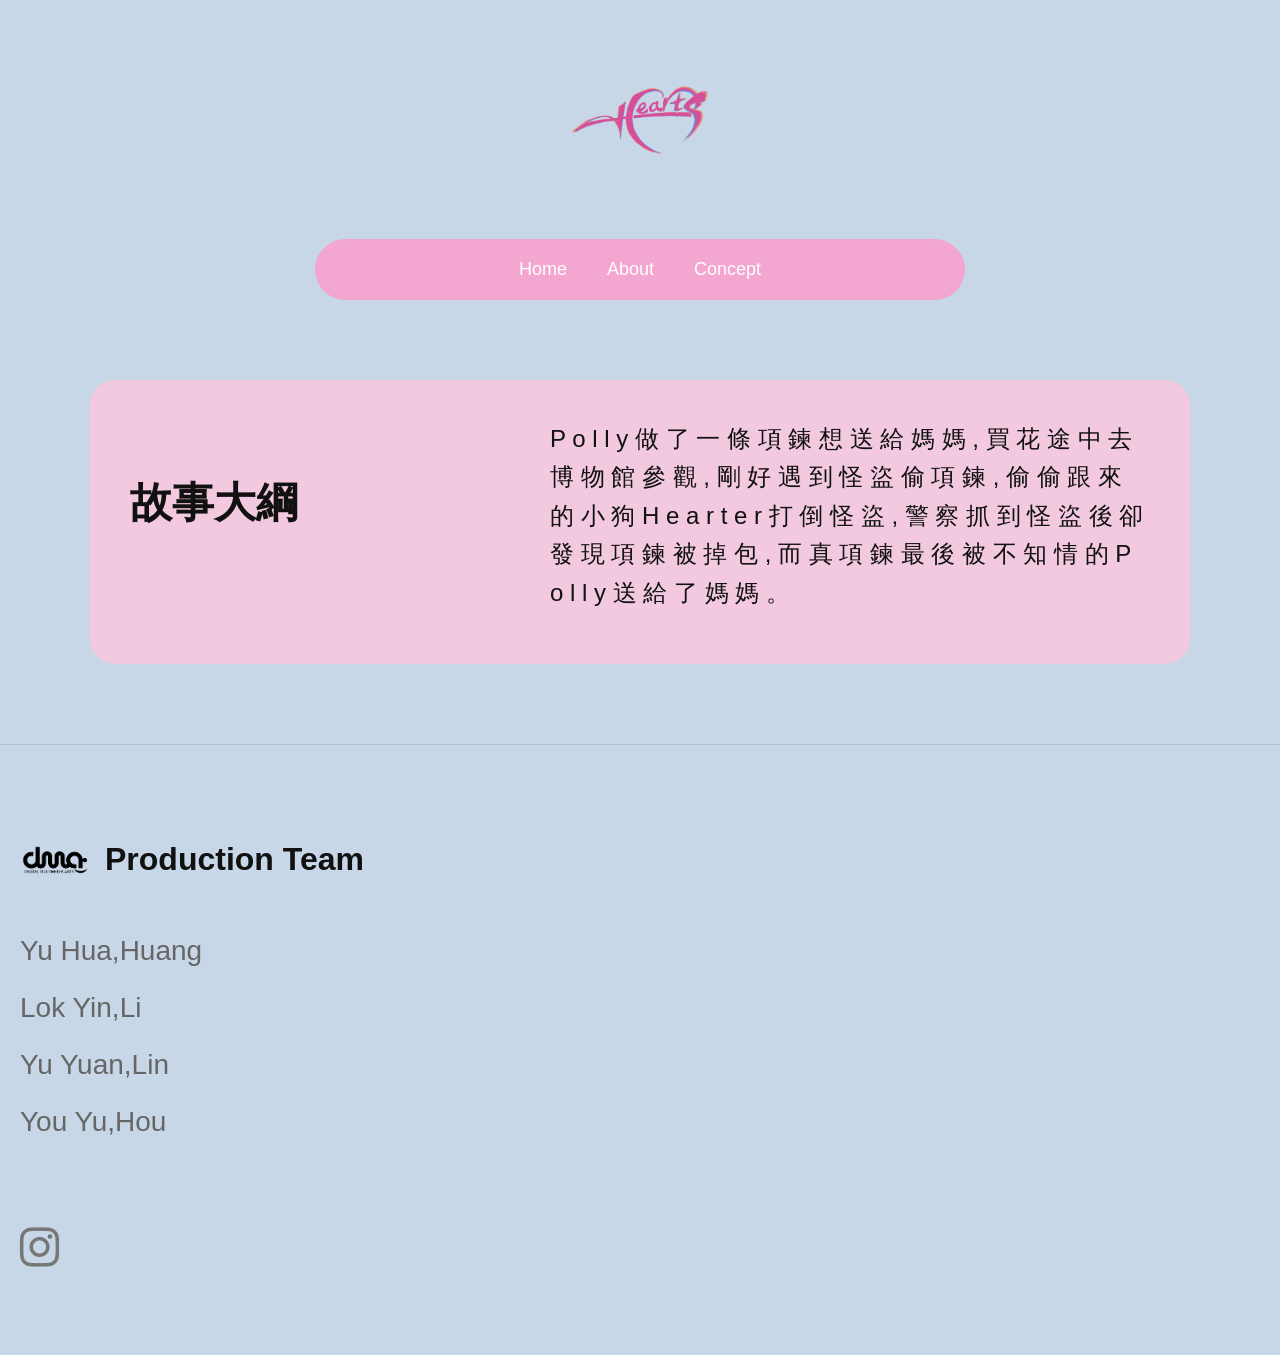
==== about.html @ 6af37c82 "Add files via upload" ====
<!doctype html>
<html>
<head>
<meta charset="UTF-8">
<meta name="viewport" content="width=device-width, initial-scale=1.0">
<title>Hearts - About</title>
<link href="style.css" rel="stylesheet" type="text/css">
<link rel="stylesheet" href="https://cdnjs.cloudflare.com/ajax/libs/font-awesome/6.4.0/css/all.min.css">
</head>

<body>

<header>

    <div class="logo">
        <img src="images/標準字粉.png" alt="Hearts">
  </div>

    <nav>
        <a href="index.html">Home</a>
        <a href="#about">About</a>
        <a href="concept.html">Concept</a>
    </nav>

</header>
<section id="about" class="about">
  <div class="card">

    <h2>故事大綱&nbsp;</h2>

    <p>
      P o l l y 做 了 一 條 項 鍊 想 送 給 媽 媽 , 買 花 途 中 去 博 物 館 參 觀 , 剛 好 遇 到 怪 盜 偷 項 鍊 , 偷 偷 跟 來 的 小 狗 H e a r t e r 打 倒 怪 盜 , 警 察 抓 到 怪 盜 後 卻 發 現 項 鍊 被 掉 包 , 而 真 項 鍊 最 後 被 不 知 情 的 P o l l y 送 給 了 媽 媽 。&nbsp; </p>
  </div>
</section>

<footer id="concept">

    <div class="footer-title">

        <img src="images/IMG_4658.PNG" alt="DMAC">

        <h3>Production Team</h3>

  </div>

    <div class="team">

        <p>Yu Hua,Huang</p>
        <p>Lok Yin,Li</p>
        <p>Yu Yuan,Lin</p>
        <p>You Yu,Hou</p>

    </div>

    <a
        href="https://instagram.com"
        target="_blank"
        class="instagram">

        <i class="fa-brands fa-instagram"></i>

    </a>

</footer>

</body>
</html>
---- style.css ----
*{
margin:0;
padding:0;
box-sizing:border-box;
}

html{
scroll-behavior:smooth;
}

body{
font-family:Arial,sans-serif;
background:#c7d7e8;
color:#111;
}

header{
padding:30px 20px;
}

.logo{
text-align:center;
margin-bottom:25px;
}

.logo img{
width:180px;
}

nav{
width:90%;
max-width:650px;
margin:auto;
background:#f3a6d0;
border-radius:50px;
padding:20px;
display:flex;
justify-content:center;
gap:40px;
}

nav a{
color:#fff;
text-decoration:none;
font-size:18px;
font-weight:500;
}

.hero{
position:relative;
background:#fff;
margin-top:20px;
padding-bottom:20px;
}

.hero img{
width:100%;
display:block;
}

.hero-text{
    position: absolute;
    top: 50%;
    left: 50%;
    transform: translate(-50%,-50%);
    text-align: center;
}

.welcome{
font-size:28px;
font-weight:400;
margin-bottom:10px;
color:#333;
text-shadow: 0 2px 4px rgba(255,255,255,0.8);
}

.hearts{
font-size:70px;
font-weight:900;
letter-spacing:2px;
margin:0;
text-shadow: 0 2px 8px rgba(255,255,255,0.8);
}

.video-container {
display:flex;
justify-content:center;
align-items:center;
margin:30px auto;
max-width:1000px;
width:100%;
}

.video-container iframe {
max-width:100%;
border-radius:15px;
box-shadow:0 10px 25px rgba(0,0,0,.15);
}

.slider{
position:relative;
max-width:1000px;
margin:auto;
overflow:hidden;
}

.slide{
display:none;
}

.slide.active{
display:block;
}

.slide img{
width:100%;
display:block;
}

.dots{
text-align:center;
padding-top:15px;
}

.dot{
width:12px;
height:12px;
border-radius:50%;
background:#ccc;
display:inline-block;
margin:0 5px;
cursor:pointer;
}

.dot.active{
background:#f3a6d0;
}

.about{
padding:50px 20px;
}

.card{
background:#f2c9df;
border-radius:25px;
padding:25px;
margin-bottom:30px;
}

.card h2{
    font-size: 36px;
    margin-bottom: 38px;
    clear: left;
}

.card p{
    font-size: 22px;
    line-height: 1.6;
    margin-bottom: 12px;
    margin-left: 44px;
}

.card img{
    width: 250px;
    display: block;
    margin-right: auto;
    margin-left: auto;
    padding-top: 0px;
}

footer{
padding:80px 20px;
border-top:1px solid rgba(0,0,0,.1);
}

.footer-title{
display:flex;
align-items:center;
gap:15px;
}

.footer-title img{
width:70px;
}

.footer-title h3{
font-size:32px;
}

.team{
margin-top:40px;
}

.team p{
font-size:28px;
color:#666;
margin-bottom:25px;
}

.instagram{
display:inline-block;
margin-top:60px;
font-size:45px;
color:#777;
transition:.3s;
}

.instagram:hover{
color:#f3a6d0;
}

@media(min-width:768px){

.card{
    max-width: 1100px;
    margin-top: 0;
    margin-right: auto;
    margin-left: auto;
}

}

@media(min-width:1024px){

.card{

display:flex;
align-items:center;
justify-content:space-between;

padding:40px;
}

.card:nth-child(even){
flex-direction:row-reverse;
}

.card img{
width:320px;
margin:0;
}

.card h2{
font-size:42px;
}

.card p{
font-size:24px;
max-width:600px;
}

}@charset "UTF-8";
/* CSS Document */
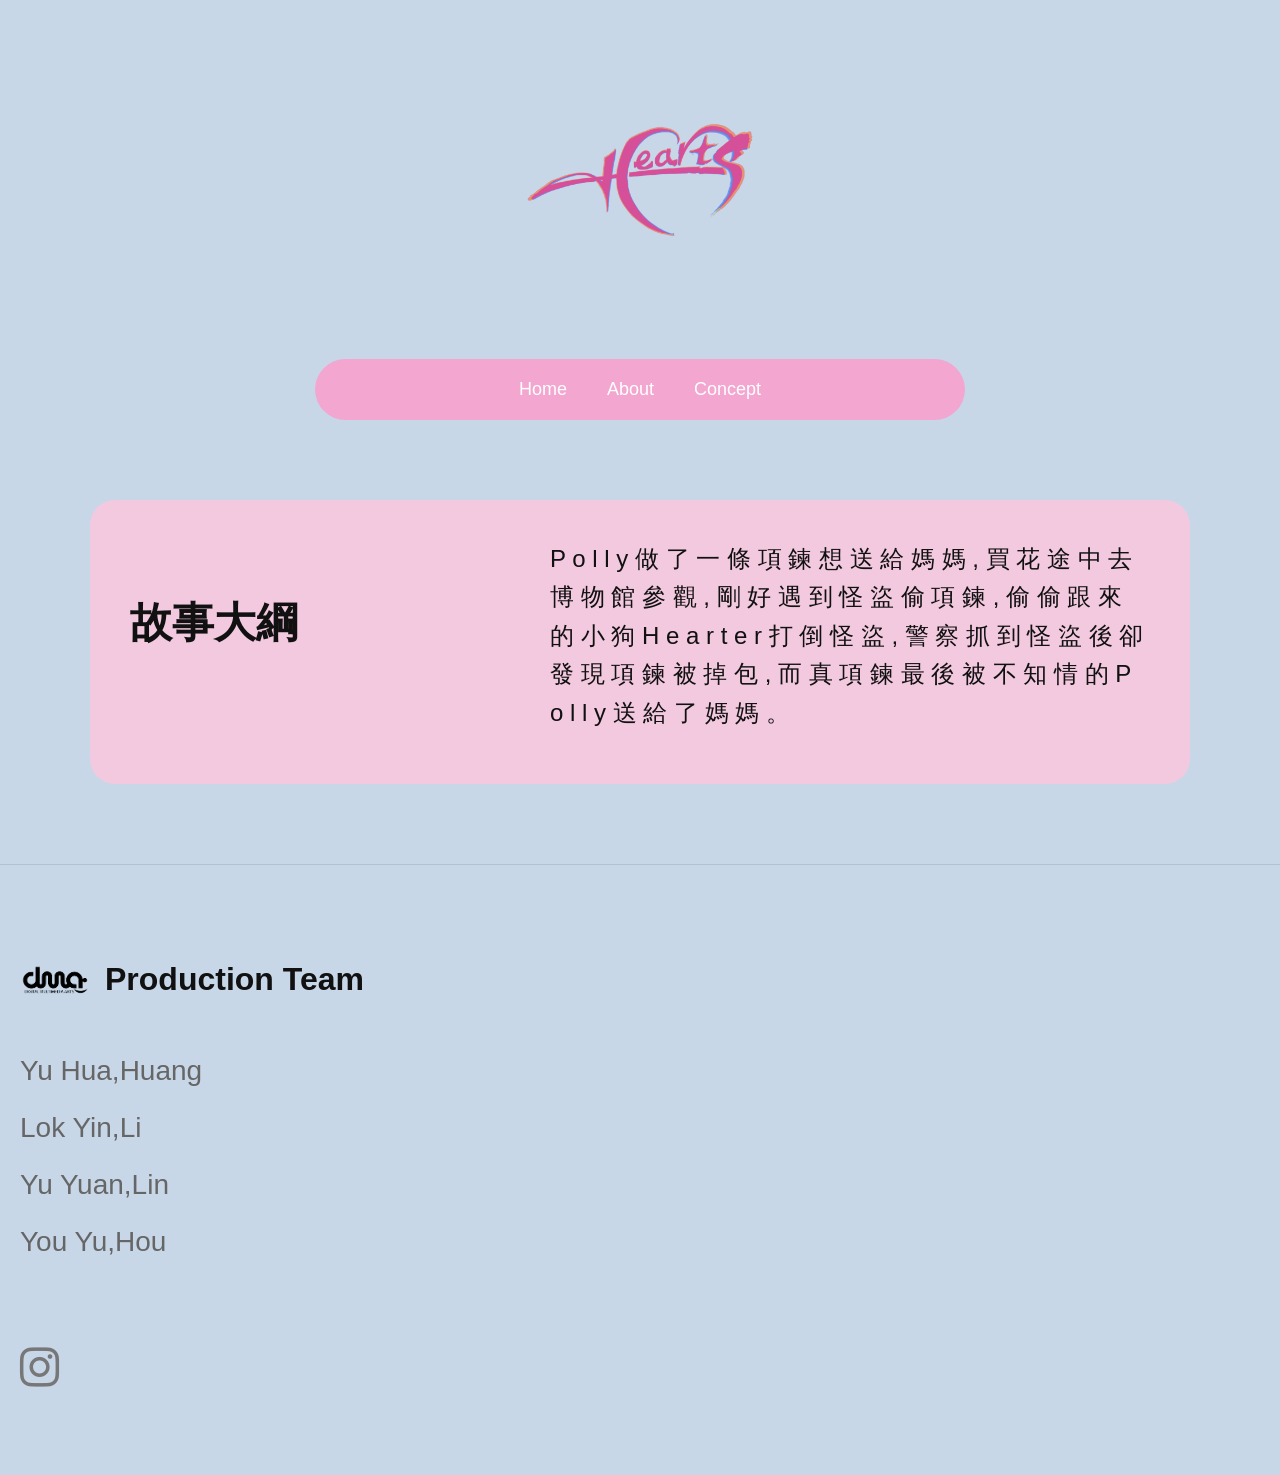
==== commit 7b27083b: "Add files via upload" ====
--- a/about.html
+++ b/about.html
@@ -53,7 +53,7 @@
     </div>
 
     <a
-        href="https://instagram.com"
+        href="https://www.instagram.com/hearts.official.2026?igsh=dzE0OXllcnBpaTNj&utm_source=qr"
         target="_blank"
         class="instagram">
 
--- a/style.css
+++ b/style.css
@@ -24,7 +24,16 @@
 }
 
 .logo img{
-width:180px;
+width:220px;
+max-width:100%;
+height:auto;
+transition: width 0.3s ease;
+}
+
+@media(min-width:768px){
+.logo img{
+width:300px;
+}
 }
 
 nav{
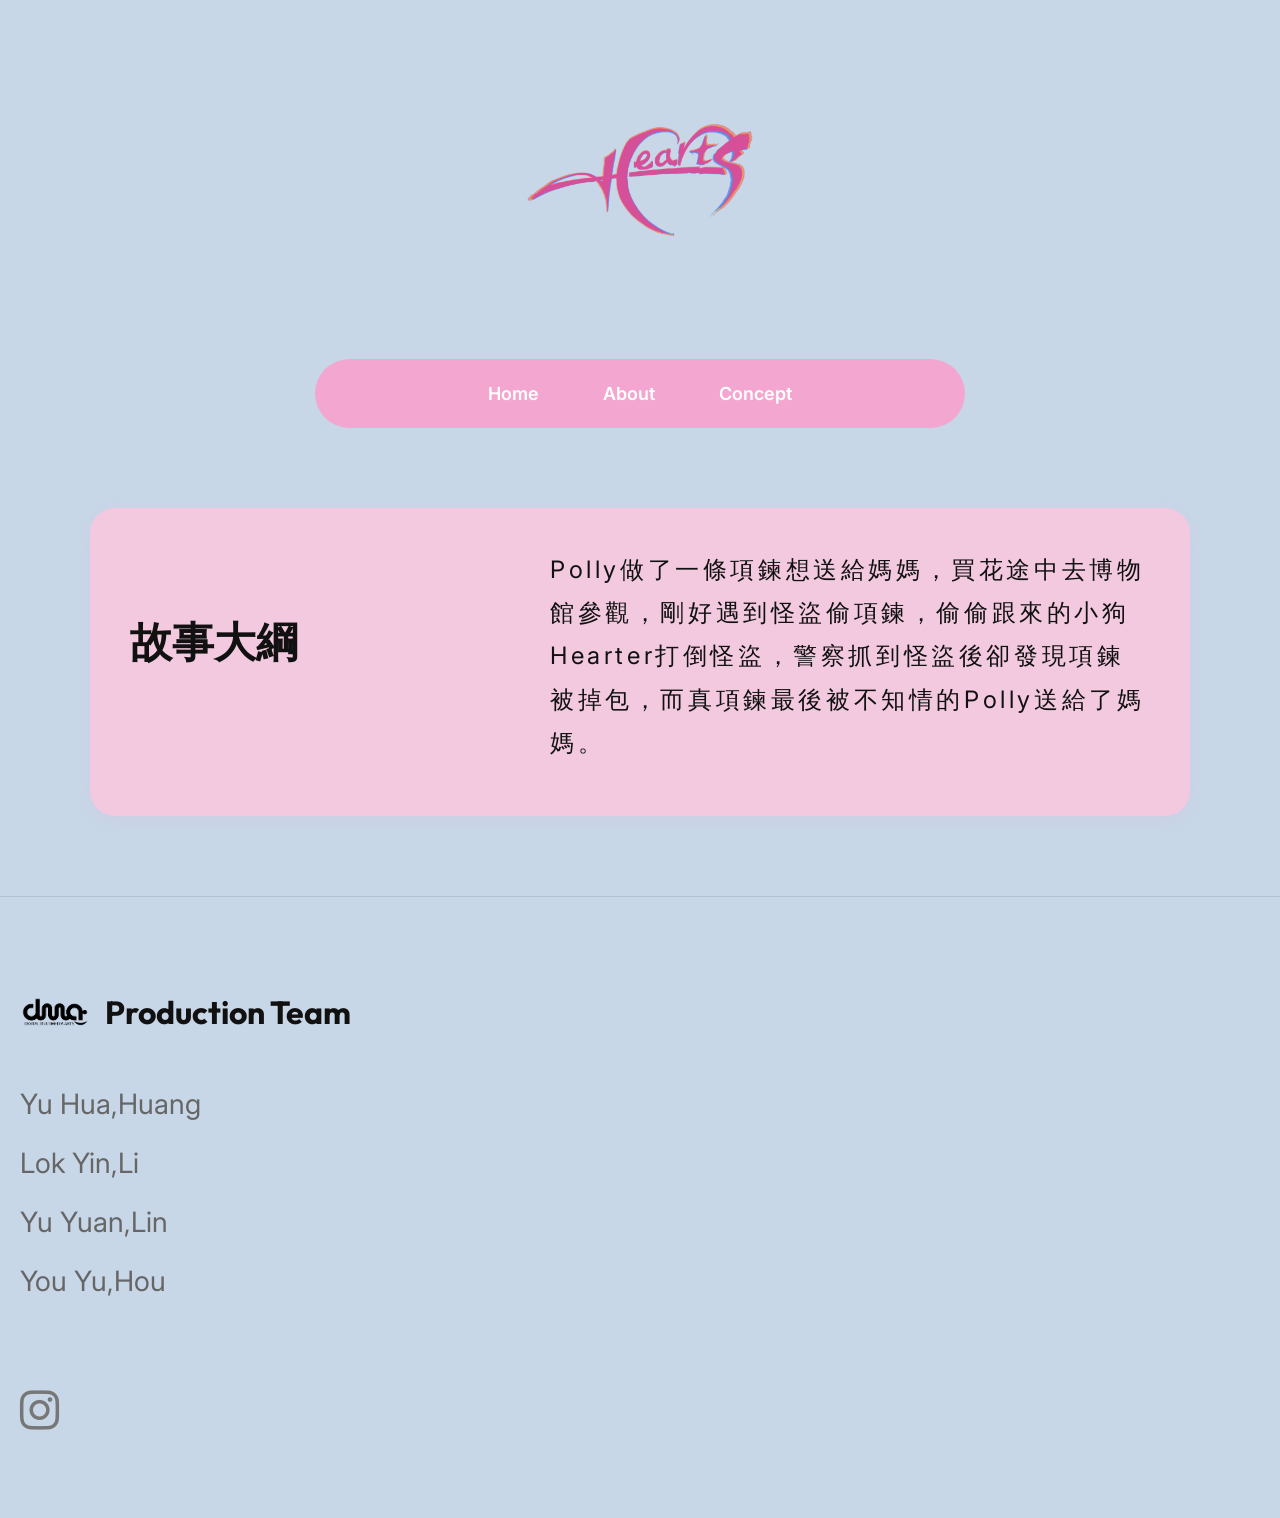
==== commit 355e81dc: "Add files via upload" ====
--- a/about.html
+++ b/about.html
@@ -4,6 +4,9 @@
 <meta charset="UTF-8">
 <meta name="viewport" content="width=device-width, initial-scale=1.0">
 <title>Hearts - About</title>
+<link rel="preconnect" href="https://fonts.googleapis.com">
+<link rel="preconnect" href="https://fonts.gstatic.com" crossorigin>
+<link href="https://fonts.googleapis.com/css2?family=Inter:wght@400;500;600;700&family=Outfit:wght@400;600;800;900&display=swap" rel="stylesheet">
 <link href="style.css" rel="stylesheet" type="text/css">
 <link rel="stylesheet" href="https://cdnjs.cloudflare.com/ajax/libs/font-awesome/6.4.0/css/all.min.css">
 </head>
@@ -29,7 +32,7 @@
     <h2>故事大綱&nbsp;</h2>
 
     <p>
-      P o l l y 做 了 一 條 項 鍊 想 送 給 媽 媽 , 買 花 途 中 去 博 物 館 參 觀 , 剛 好 遇 到 怪 盜 偷 項 鍊 , 偷 偷 跟 來 的 小 狗 H e a r t e r 打 倒 怪 盜 , 警 察 抓 到 怪 盜 後 卻 發 現 項 鍊 被 掉 包 , 而 真 項 鍊 最 後 被 不 知 情 的 P o l l y 送 給 了 媽 媽 。&nbsp; </p>
+      Polly做了一條項鍊想送給媽媽，買花途中去博物館參觀，剛好遇到怪盜偷項鍊，偷偷跟來的小狗Hearter打倒怪盜，警察抓到怪盜後卻發現項鍊被掉包，而真項鍊最後被不知情的Polly送給了媽媽。</p>
   </div>
 </section>
 
--- a/style.css
+++ b/style.css
@@ -9,9 +9,13 @@
 }
 
 body{
-font-family:Arial,sans-serif;
+font-family: 'Inter', sans-serif;
 background:#c7d7e8;
 color:#111;
+}
+
+h1, h2, h3, .logo, .hearts {
+font-family: 'Outfit', sans-serif;
 }
 
 header{
@@ -52,7 +56,32 @@
 color:#fff;
 text-decoration:none;
 font-size:18px;
-font-weight:500;
+font-weight:600;
+padding: 4px 12px;
+border-radius: 20px;
+transition: all 0.3s cubic-bezier(0.25, 0.8, 0.25, 1);
+position: relative;
+}
+
+nav a::after {
+content: '';
+position: absolute;
+bottom: -2px;
+left: 50%;
+width: 0;
+height: 2px;
+background: #fff;
+transition: all 0.3s ease;
+transform: translateX(-50%);
+}
+
+nav a:hover {
+transform: translateY(-2px);
+text-shadow: 0 2px 10px rgba(255, 255, 255, 0.4);
+}
+
+nav a:hover::after {
+width: 60%;
 }
 
 .hero{
@@ -114,11 +143,19 @@
 }
 
 .slide{
-display:none;
+position: absolute;
+top: 0;
+left: 0;
+width: 100%;
+opacity: 0;
+transition: opacity 0.8s ease-in-out;
+z-index: 1;
 }
 
 .slide.active{
-display:block;
+position: relative;
+opacity: 1;
+z-index: 2;
 }
 
 .slide img{
@@ -154,6 +191,13 @@
 border-radius:25px;
 padding:25px;
 margin-bottom:30px;
+transition: transform 0.4s cubic-bezier(0.165, 0.84, 0.44, 1), box-shadow 0.4s ease;
+box-shadow: 0 4px 15px rgba(243, 166, 208, 0.15);
+}
+
+.card:hover{
+transform: translateY(-8px);
+box-shadow: 0 16px 35px rgba(243, 166, 208, 0.35);
 }
 
 .card h2{
@@ -164,9 +208,10 @@
 
 .card p{
     font-size: 22px;
-    line-height: 1.6;
+    line-height: 1.8;
     margin-bottom: 12px;
     margin-left: 44px;
+    letter-spacing: 0.15em;
 }
 
 .card img{
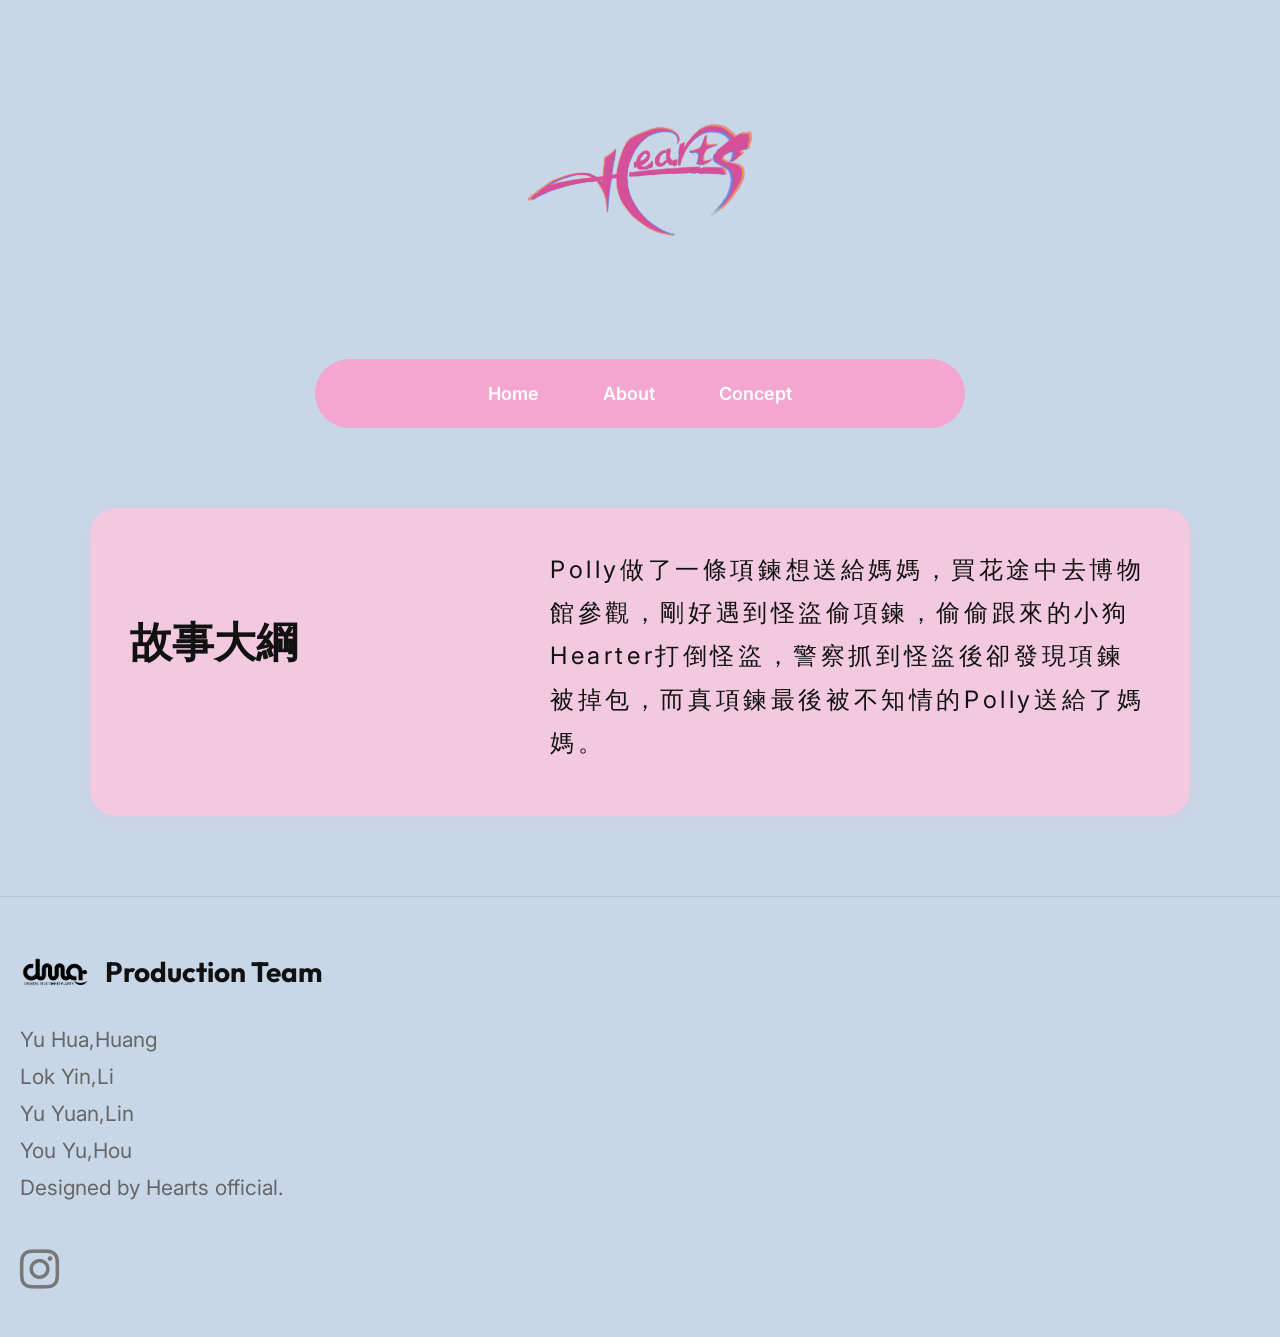
==== commit 7c30f6bd: "Add files via upload" ====
--- a/about.html
+++ b/about.html
@@ -1,70 +1,71 @@
-<!doctype html>
-<html>
-<head>
-<meta charset="UTF-8">
-<meta name="viewport" content="width=device-width, initial-scale=1.0">
-<title>Hearts - About</title>
-<link rel="preconnect" href="https://fonts.googleapis.com">
-<link rel="preconnect" href="https://fonts.gstatic.com" crossorigin>
-<link href="https://fonts.googleapis.com/css2?family=Inter:wght@400;500;600;700&family=Outfit:wght@400;600;800;900&display=swap" rel="stylesheet">
-<link href="style.css" rel="stylesheet" type="text/css">
-<link rel="stylesheet" href="https://cdnjs.cloudflare.com/ajax/libs/font-awesome/6.4.0/css/all.min.css">
-</head>
-
-<body>
-
-<header>
-
-    <div class="logo">
-        <img src="images/標準字粉.png" alt="Hearts">
-  </div>
-
-    <nav>
-        <a href="index.html">Home</a>
-        <a href="#about">About</a>
-        <a href="concept.html">Concept</a>
-    </nav>
-
-</header>
-<section id="about" class="about">
-  <div class="card">
-
-    <h2>故事大綱&nbsp;</h2>
-
-    <p>
-      Polly做了一條項鍊想送給媽媽，買花途中去博物館參觀，剛好遇到怪盜偷項鍊，偷偷跟來的小狗Hearter打倒怪盜，警察抓到怪盜後卻發現項鍊被掉包，而真項鍊最後被不知情的Polly送給了媽媽。</p>
-  </div>
-</section>
-
-<footer id="concept">
-
-    <div class="footer-title">
-
-        <img src="images/IMG_4658.PNG" alt="DMAC">
-
-        <h3>Production Team</h3>
-
-  </div>
-
-    <div class="team">
-
-        <p>Yu Hua,Huang</p>
-        <p>Lok Yin,Li</p>
-        <p>Yu Yuan,Lin</p>
-        <p>You Yu,Hou</p>
-
-    </div>
-
-    <a
-        href="https://www.instagram.com/hearts.official.2026?igsh=dzE0OXllcnBpaTNj&utm_source=qr"
-        target="_blank"
-        class="instagram">
-
-        <i class="fa-brands fa-instagram"></i>
-
-    </a>
-
-</footer>
-
-</body>
+<!doctype html>
+<html>
+<head>
+<meta charset="UTF-8">
+<meta name="viewport" content="width=device-width, initial-scale=1.0">
+<title>Hearts - About</title>
+<link rel="preconnect" href="https://fonts.googleapis.com">
+<link rel="preconnect" href="https://fonts.gstatic.com" crossorigin>
+<link href="https://fonts.googleapis.com/css2?family=Inter:wght@400;500;600;700&family=Outfit:wght@400;600;800;900&display=swap" rel="stylesheet">
+<link href="style.css" rel="stylesheet" type="text/css">
+<link rel="stylesheet" href="https://cdnjs.cloudflare.com/ajax/libs/font-awesome/6.4.0/css/all.min.css">
+</head>
+
+<body>
+
+<header>
+
+    <div class="logo">
+        <img src="images/標準字粉.png" alt="Hearts">
+  </div>
+
+    <nav>
+        <a href="index.html">Home</a>
+        <a href="#about">About</a>
+        <a href="concept.html">Concept</a>
+    </nav>
+
+</header>
+<section id="about" class="about">
+  <div class="card">
+
+    <h2>故事大綱&nbsp;</h2>
+
+    <p>
+      Polly做了一條項鍊想送給媽媽，買花途中去博物館參觀，剛好遇到怪盜偷項鍊，偷偷跟來的小狗Hearter打倒怪盜，警察抓到怪盜後卻發現項鍊被掉包，而真項鍊最後被不知情的Polly送給了媽媽。</p>
+  </div>
+</section>
+
+<footer id="concept">
+
+    <div class="footer-title">
+
+        <img src="images/IMG_4658.PNG" alt="DMAC">
+
+        <h3>Production Team</h3>
+
+  </div>
+
+    <div class="team">
+
+        <p>Yu Hua,Huang</p>
+        <p>Lok Yin,Li</p>
+        <p>Yu Yuan,Lin</p>
+        <p>You Yu,Hou</p>
+        <p>Designed by Hearts official.&nbsp;</p>
+
+    </div>
+
+    <a
+        href="https://www.instagram.com/hearts.official.2026?igsh=dzE0OXllcnBpaTNj&utm_source=qr"
+        target="_blank"
+        class="instagram">
+
+        <i class="fa-brands fa-instagram"></i>
+
+    </a>
+
+</footer>
+
+</body>
 </html>
--- a/style.css
+++ b/style.css
@@ -1,307 +1,307 @@
-*{
-margin:0;
-padding:0;
-box-sizing:border-box;
-}
-
-html{
-scroll-behavior:smooth;
-}
-
-body{
-font-family: 'Inter', sans-serif;
-background:#c7d7e8;
-color:#111;
-}
-
-h1, h2, h3, .logo, .hearts {
-font-family: 'Outfit', sans-serif;
-}
-
-header{
-padding:30px 20px;
-}
-
-.logo{
-text-align:center;
-margin-bottom:25px;
-}
-
-.logo img{
-width:220px;
-max-width:100%;
-height:auto;
-transition: width 0.3s ease;
-}
-
-@media(min-width:768px){
-.logo img{
-width:300px;
-}
-}
-
-nav{
-width:90%;
-max-width:650px;
-margin:auto;
-background:#f3a6d0;
-border-radius:50px;
-padding:20px;
-display:flex;
-justify-content:center;
-gap:40px;
-}
-
-nav a{
-color:#fff;
-text-decoration:none;
-font-size:18px;
-font-weight:600;
-padding: 4px 12px;
-border-radius: 20px;
-transition: all 0.3s cubic-bezier(0.25, 0.8, 0.25, 1);
-position: relative;
-}
-
-nav a::after {
-content: '';
-position: absolute;
-bottom: -2px;
-left: 50%;
-width: 0;
-height: 2px;
-background: #fff;
-transition: all 0.3s ease;
-transform: translateX(-50%);
-}
-
-nav a:hover {
-transform: translateY(-2px);
-text-shadow: 0 2px 10px rgba(255, 255, 255, 0.4);
-}
-
-nav a:hover::after {
-width: 60%;
-}
-
-.hero{
-position:relative;
-background:#fff;
-margin-top:20px;
-padding-bottom:20px;
-}
-
-.hero img{
-width:100%;
-display:block;
-}
-
-.hero-text{
-    position: absolute;
-    top: 50%;
-    left: 50%;
-    transform: translate(-50%,-50%);
-    text-align: center;
-}
-
-.welcome{
-font-size:28px;
-font-weight:400;
-margin-bottom:10px;
-color:#333;
-text-shadow: 0 2px 4px rgba(255,255,255,0.8);
-}
-
-.hearts{
-font-size:70px;
-font-weight:900;
-letter-spacing:2px;
-margin:0;
-text-shadow: 0 2px 8px rgba(255,255,255,0.8);
-}
-
-.video-container {
-display:flex;
-justify-content:center;
-align-items:center;
-margin:30px auto;
-max-width:1000px;
-width:100%;
-}
-
-.video-container iframe {
-max-width:100%;
-border-radius:15px;
-box-shadow:0 10px 25px rgba(0,0,0,.15);
-}
-
-.slider{
-position:relative;
-max-width:1000px;
-margin:auto;
-overflow:hidden;
-}
-
-.slide{
-position: absolute;
-top: 0;
-left: 0;
-width: 100%;
-opacity: 0;
-transition: opacity 0.8s ease-in-out;
-z-index: 1;
-}
-
-.slide.active{
-position: relative;
-opacity: 1;
-z-index: 2;
-}
-
-.slide img{
-width:100%;
-display:block;
-}
-
-.dots{
-text-align:center;
-padding-top:15px;
-}
-
-.dot{
-width:12px;
-height:12px;
-border-radius:50%;
-background:#ccc;
-display:inline-block;
-margin:0 5px;
-cursor:pointer;
-}
-
-.dot.active{
-background:#f3a6d0;
-}
-
-.about{
-padding:50px 20px;
-}
-
-.card{
-background:#f2c9df;
-border-radius:25px;
-padding:25px;
-margin-bottom:30px;
-transition: transform 0.4s cubic-bezier(0.165, 0.84, 0.44, 1), box-shadow 0.4s ease;
-box-shadow: 0 4px 15px rgba(243, 166, 208, 0.15);
-}
-
-.card:hover{
-transform: translateY(-8px);
-box-shadow: 0 16px 35px rgba(243, 166, 208, 0.35);
-}
-
-.card h2{
-    font-size: 36px;
-    margin-bottom: 38px;
-    clear: left;
-}
-
-.card p{
-    font-size: 22px;
-    line-height: 1.8;
-    margin-bottom: 12px;
-    margin-left: 44px;
-    letter-spacing: 0.15em;
-}
-
-.card img{
-    width: 250px;
-    display: block;
-    margin-right: auto;
-    margin-left: auto;
-    padding-top: 0px;
-}
-
-footer{
-padding:80px 20px;
-border-top:1px solid rgba(0,0,0,.1);
-}
-
-.footer-title{
-display:flex;
-align-items:center;
-gap:15px;
-}
-
-.footer-title img{
-width:70px;
-}
-
-.footer-title h3{
-font-size:32px;
-}
-
-.team{
-margin-top:40px;
-}
-
-.team p{
-font-size:28px;
-color:#666;
-margin-bottom:25px;
-}
-
-.instagram{
-display:inline-block;
-margin-top:60px;
-font-size:45px;
-color:#777;
-transition:.3s;
-}
-
-.instagram:hover{
-color:#f3a6d0;
-}
-
-@media(min-width:768px){
-
-.card{
-    max-width: 1100px;
-    margin-top: 0;
-    margin-right: auto;
-    margin-left: auto;
-}
-
-}
-
-@media(min-width:1024px){
-
-.card{
-
-display:flex;
-align-items:center;
-justify-content:space-between;
-
-padding:40px;
-}
-
-.card:nth-child(even){
-flex-direction:row-reverse;
-}
-
-.card img{
-width:320px;
-margin:0;
-}
-
-.card h2{
-font-size:42px;
-}
-
-.card p{
-font-size:24px;
-max-width:600px;
-}
-
-}@charset "UTF-8";
-/* CSS Document */
+*{
+margin:0;
+padding:0;
+box-sizing:border-box;
+}
+
+html{
+scroll-behavior:smooth;
+}
+
+body{
+font-family: 'Inter', sans-serif;
+background:#c7d7e8;
+color:#111;
+}
+
+h1, h2, h3, .logo, .hearts {
+font-family: 'Outfit', sans-serif;
+}
+
+header{
+padding:30px 20px;
+}
+
+.logo{
+text-align:center;
+margin-bottom:25px;
+}
+
+.logo img{
+width:220px;
+max-width:100%;
+height:auto;
+transition: width 0.3s ease;
+}
+
+@media(min-width:768px){
+.logo img{
+width:300px;
+}
+}
+
+nav{
+width:90%;
+max-width:650px;
+margin:auto;
+background:#f3a6d0;
+border-radius:50px;
+padding:20px;
+display:flex;
+justify-content:center;
+gap:40px;
+}
+
+nav a{
+color:#fff;
+text-decoration:none;
+font-size:18px;
+font-weight:600;
+padding: 4px 12px;
+border-radius: 20px;
+transition: all 0.3s cubic-bezier(0.25, 0.8, 0.25, 1);
+position: relative;
+}
+
+nav a::after {
+content: '';
+position: absolute;
+bottom: -2px;
+left: 50%;
+width: 0;
+height: 2px;
+background: #fff;
+transition: all 0.3s ease;
+transform: translateX(-50%);
+}
+
+nav a:hover {
+transform: translateY(-2px);
+text-shadow: 0 2px 10px rgba(255, 255, 255, 0.4);
+}
+
+nav a:hover::after {
+width: 60%;
+}
+
+.hero{
+position:relative;
+background:#fff;
+margin-top:20px;
+padding-bottom:20px;
+}
+
+.hero img{
+width:100%;
+display:block;
+}
+
+.hero-text{
+    position: absolute;
+    top: 50%;
+    left: 50%;
+    transform: translate(-50%,-50%);
+    text-align: center;
+}
+
+.welcome{
+font-size:28px;
+font-weight:400;
+margin-bottom:10px;
+color:#333;
+text-shadow: 0 2px 4px rgba(255,255,255,0.8);
+}
+
+.hearts{
+font-size:70px;
+font-weight:900;
+letter-spacing:2px;
+margin:0;
+text-shadow: 0 2px 8px rgba(255,255,255,0.8);
+}
+
+.video-container {
+display:flex;
+justify-content:center;
+align-items:center;
+margin:30px auto;
+max-width:1000px;
+width:100%;
+}
+
+.video-container iframe {
+max-width:100%;
+border-radius:15px;
+box-shadow:0 10px 25px rgba(0,0,0,.15);
+}
+
+.slider{
+position:relative;
+max-width:1000px;
+margin:auto;
+overflow:hidden;
+}
+
+.slide{
+position: absolute;
+top: 0;
+left: 0;
+width: 100%;
+opacity: 0;
+transition: opacity 0.8s ease-in-out;
+z-index: 1;
+}
+
+.slide.active{
+position: relative;
+opacity: 1;
+z-index: 2;
+}
+
+.slide img{
+width:100%;
+display:block;
+}
+
+.dots{
+text-align:center;
+padding-top:15px;
+}
+
+.dot{
+width:12px;
+height:12px;
+border-radius:50%;
+background:#ccc;
+display:inline-block;
+margin:0 5px;
+cursor:pointer;
+}
+
+.dot.active{
+background:#f3a6d0;
+}
+
+.about{
+padding:50px 20px;
+}
+
+.card{
+background:#f2c9df;
+border-radius:25px;
+padding:25px;
+margin-bottom:30px;
+transition: transform 0.4s cubic-bezier(0.165, 0.84, 0.44, 1), box-shadow 0.4s ease;
+box-shadow: 0 4px 15px rgba(243, 166, 208, 0.15);
+}
+
+.card:hover{
+transform: translateY(-8px);
+box-shadow: 0 16px 35px rgba(243, 166, 208, 0.35);
+}
+
+.card h2{
+    font-size: 36px;
+    margin-bottom: 38px;
+    clear: left;
+}
+
+.card p{
+    font-size: 22px;
+    line-height: 1.8;
+    margin-bottom: 12px;
+    margin-left: 44px;
+    letter-spacing: 0.15em;
+}
+
+.card img{
+    width: 250px;
+    display: block;
+    margin-right: auto;
+    margin-left: auto;
+    padding-top: 0px;
+}
+
+footer{
+padding:40px 20px;
+border-top:1px solid rgba(0,0,0,.1);
+}
+
+.footer-title{
+display:flex;
+align-items:center;
+gap:15px;
+}
+
+.footer-title img{
+width:70px;
+}
+
+.footer-title h3{
+    font-size: 28px;
+}
+
+.team{
+margin-top:20px;
+}
+
+.team p{
+font-size:21px;
+color:#666;
+margin-bottom:12px;
+}
+
+.instagram{
+display:inline-block;
+margin-top:30px;
+font-size:45px;
+color:#777;
+transition:.3s;
+}
+
+.instagram:hover{
+color:#f3a6d0;
+}
+
+@media(min-width:768px){
+
+.card{
+    max-width: 1100px;
+    margin-top: 0;
+    margin-right: auto;
+    margin-left: auto;
+}
+
+}
+
+@media(min-width:1024px){
+
+.card{
+
+display:flex;
+align-items:center;
+justify-content:space-between;
+
+padding:40px;
+}
+
+.card:nth-child(even){
+flex-direction:row-reverse;
+}
+
+.card img{
+width:320px;
+margin:0;
+}
+
+.card h2{
+font-size:42px;
+}
+
+.card p{
+font-size:24px;
+max-width:600px;
+}
+
+}@charset "UTF-8";
+/* CSS Document */
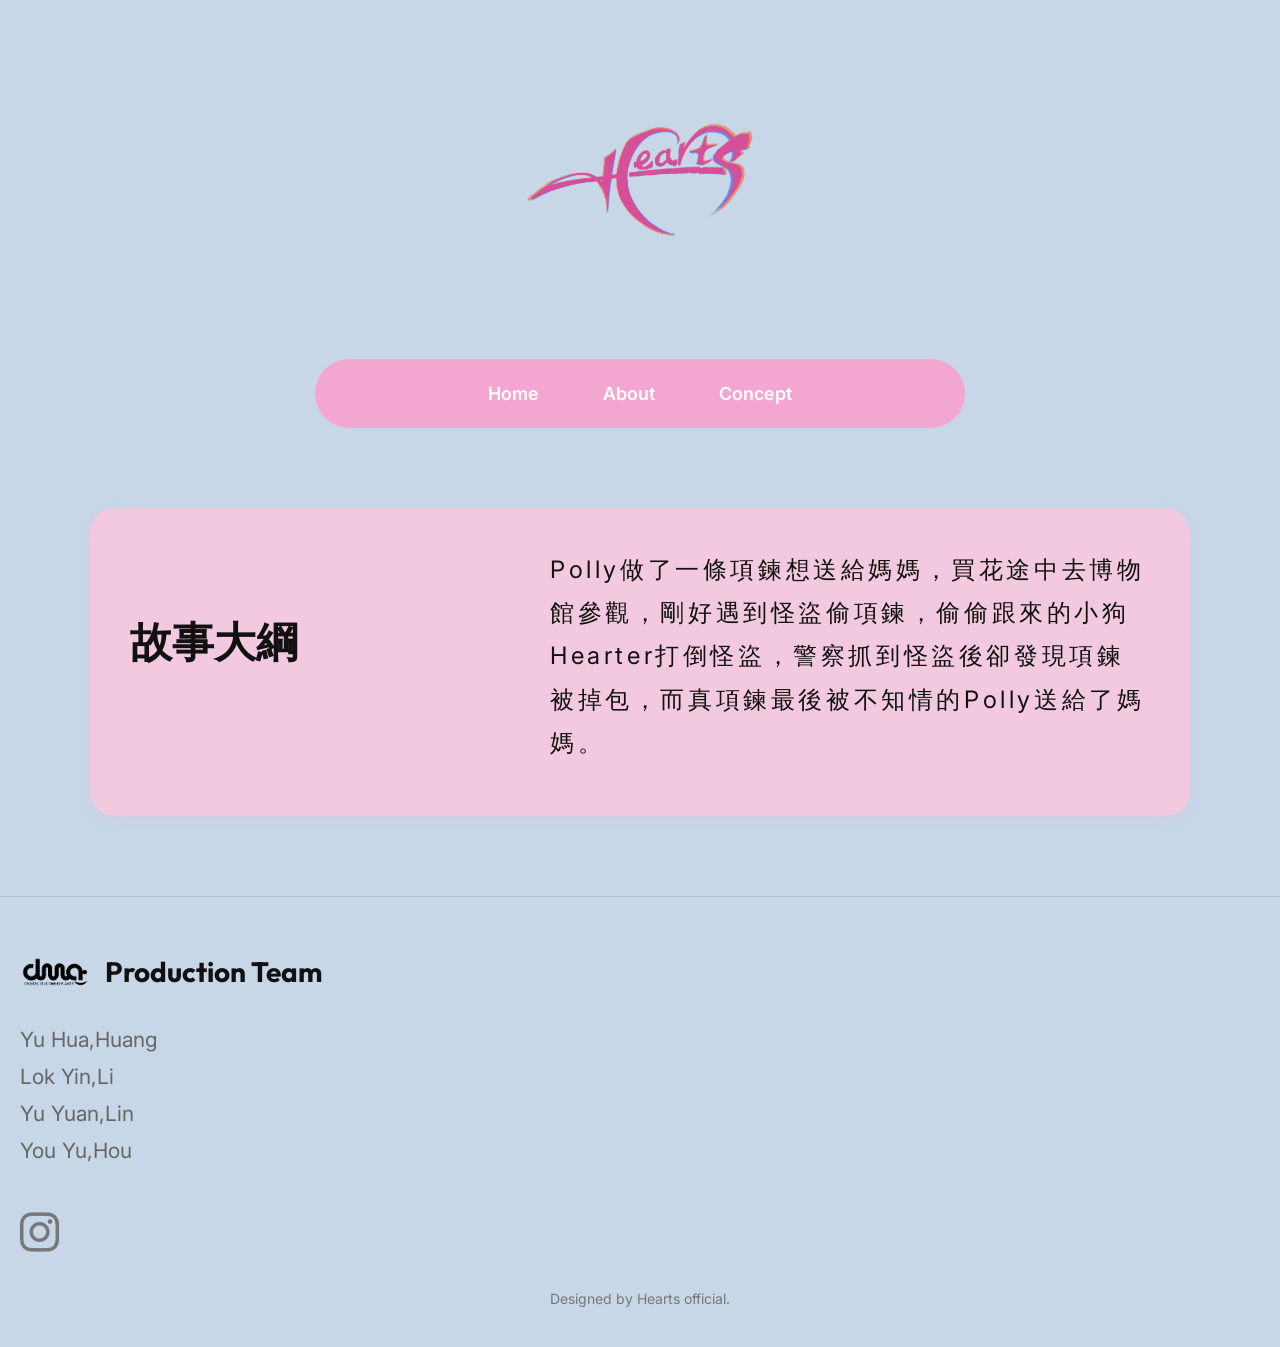
==== commit a83870c4: "Add files via upload" ====
--- a/about.html
+++ b/about.html
@@ -52,7 +52,6 @@
         <p>Lok Yin,Li</p>
         <p>Yu Yuan,Lin</p>
         <p>You Yu,Hou</p>
-        <p>Designed by Hearts official.&nbsp;</p>
 
     </div>
 
@@ -65,6 +64,10 @@
 
     </a>
 
+    <div class="copyright">
+        <p>Designed by Hearts official.</p>
+    </div>
+
 </footer>
 
 </body>
--- a/style.css
+++ b/style.css
@@ -41,23 +41,23 @@
 }
 
 nav{
-width:90%;
+width:80%;
 max-width:650px;
 margin:auto;
 background:#f3a6d0;
 border-radius:50px;
-padding:20px;
+padding:10px 15px;
 display:flex;
 justify-content:center;
-gap:40px;
+gap:20px;
 }
 
 nav a{
 color:#fff;
 text-decoration:none;
-font-size:18px;
+font-size:15px;
 font-weight:600;
-padding: 4px 12px;
+padding: 4px 10px;
 border-radius: 20px;
 transition: all 0.3s cubic-bezier(0.25, 0.8, 0.25, 1);
 position: relative;
@@ -105,19 +105,24 @@
 }
 
 .welcome{
-font-size:28px;
+font-size:18px;
 font-weight:400;
-margin-bottom:10px;
+margin-bottom:5px;
 color:#333;
 text-shadow: 0 2px 4px rgba(255,255,255,0.8);
+opacity: 0.65;
 }
 
 .hearts{
-font-size:70px;
+font-size:44px;
 font-weight:900;
 letter-spacing:2px;
 margin:0;
-text-shadow: 0 2px 8px rgba(255,255,255,0.8);
+background: linear-gradient(135deg, #ff8da1 0%, #b38eff 35%, #5ce1e6 70%, #ffabe3 100%);
+-webkit-background-clip: text;
+-webkit-text-fill-color: transparent;
+filter: drop-shadow(0 2px 4px rgba(255, 255, 255, 0.8)) drop-shadow(0 4px 10px rgba(179, 142, 255, 0.3));
+opacity: 0.9;
 }
 
 .video-container {
@@ -265,6 +270,26 @@
 
 @media(min-width:768px){
 
+nav{
+width:90%;
+padding:20px;
+gap:40px;
+}
+
+nav a{
+font-size:18px;
+padding: 4px 12px;
+}
+
+.welcome{
+font-size:28px;
+margin-bottom:10px;
+}
+
+.hearts{
+font-size:70px;
+}
+
 .card{
     max-width: 1100px;
     margin-top: 0;
@@ -303,5 +328,14 @@
 max-width:600px;
 }
 
-}@charset "UTF-8";
-/* CSS Document */
+}
+
+.copyright{
+text-align:center;
+margin-top:30px;
+font-size:14px;
+color:#777;
+display:block;
+width:100%;
+clear:both;
+}
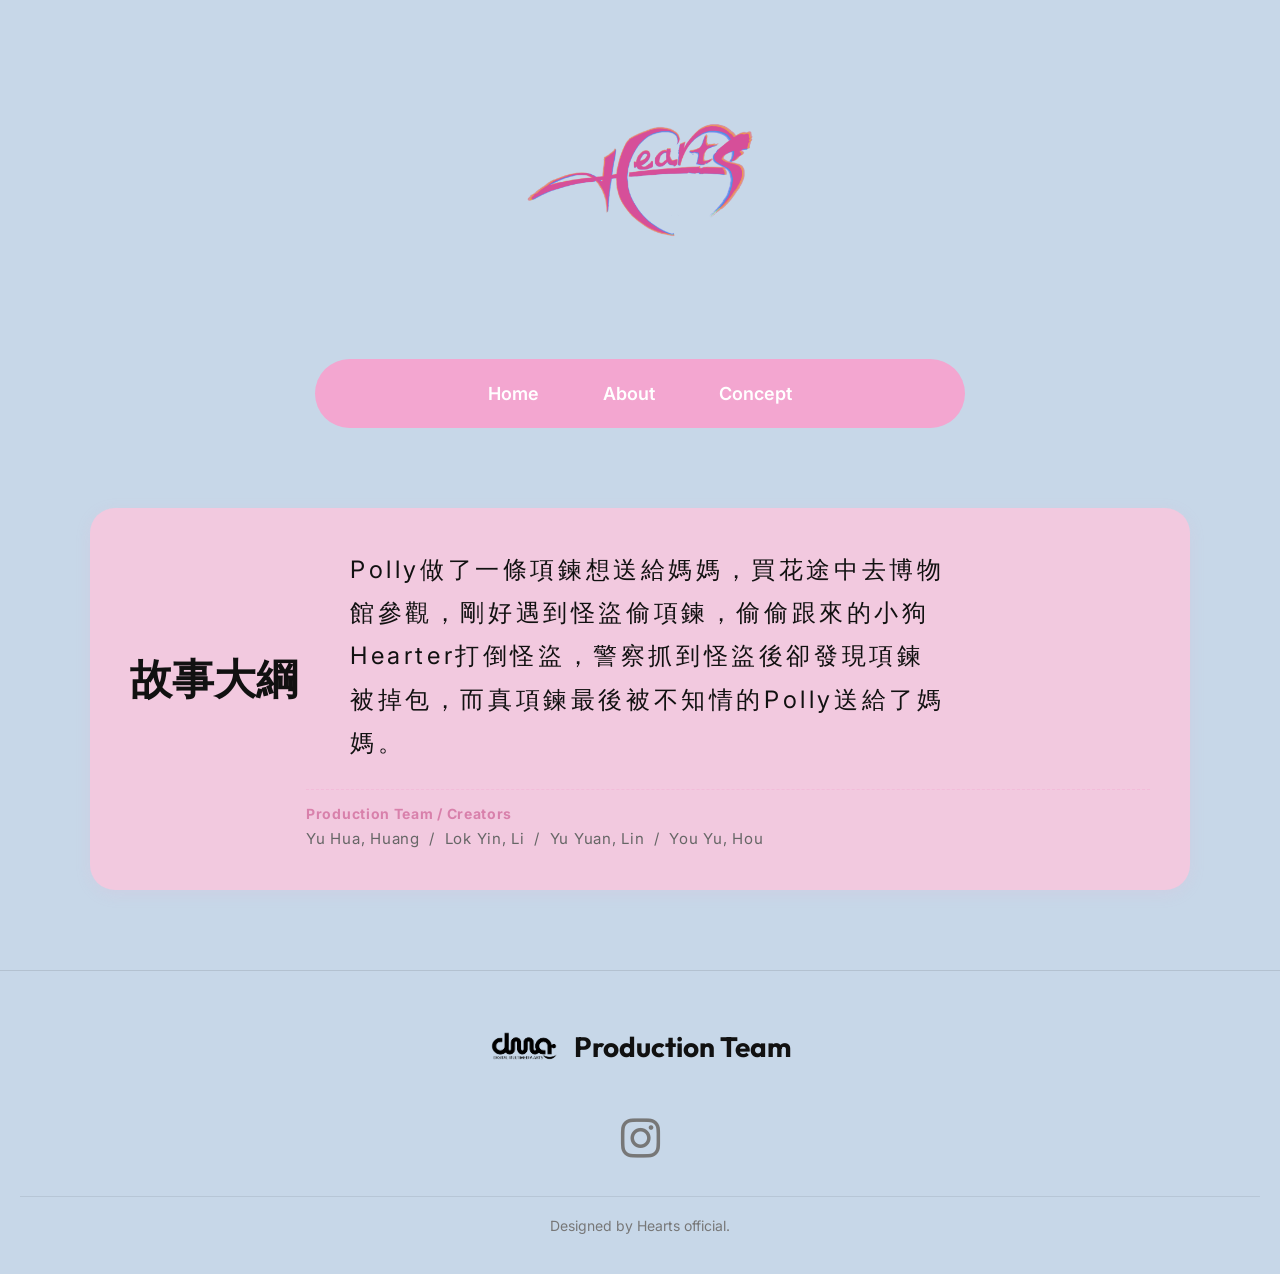
==== commit 031a26ef: "Add files via upload" ====
--- a/about.html
+++ b/about.html
@@ -31,8 +31,14 @@
 
     <h2>故事大綱&nbsp;</h2>
 
-    <p>
-      Polly做了一條項鍊想送給媽媽，買花途中去博物館參觀，剛好遇到怪盜偷項鍊，偷偷跟來的小狗Hearter打倒怪盜，警察抓到怪盜後卻發現項鍊被掉包，而真項鍊最後被不知情的Polly送給了媽媽。</p>
+    <div class="card-content">
+      <p>
+        Polly做了一條項鍊想送給媽媽，買花途中去博物館參觀，剛好遇到怪盜偷項鍊，偷偷跟來的小狗Hearter打倒怪盜，警察抓到怪盜後卻發現項鍊被掉包，而真項鍊最後被不知情的Polly送給了媽媽。</p>
+      <div class="creators">
+        <h4>Production Team / Creators</h4>
+        <p>Yu Hua, Huang &nbsp;/&nbsp; Lok Yin, Li &nbsp;/&nbsp; Yu Yuan, Lin &nbsp;/&nbsp; You Yu, Hou</p>
+      </div>
+    </div>
   </div>
 </section>
 
@@ -46,14 +52,7 @@
 
   </div>
 
-    <div class="team">
 
-        <p>Yu Hua,Huang</p>
-        <p>Lok Yin,Li</p>
-        <p>Yu Yuan,Lin</p>
-        <p>You Yu,Hou</p>
-
-    </div>
 
     <a
         href="https://www.instagram.com/hearts.official.2026?igsh=dzE0OXllcnBpaTNj&utm_source=qr"
--- a/style.css
+++ b/style.css
@@ -1,341 +1,375 @@
-*{
-margin:0;
-padding:0;
-box-sizing:border-box;
-}
-
-html{
-scroll-behavior:smooth;
-}
-
-body{
-font-family: 'Inter', sans-serif;
-background:#c7d7e8;
-color:#111;
-}
-
-h1, h2, h3, .logo, .hearts {
-font-family: 'Outfit', sans-serif;
-}
-
-header{
-padding:30px 20px;
-}
-
-.logo{
-text-align:center;
-margin-bottom:25px;
-}
-
-.logo img{
-width:220px;
-max-width:100%;
-height:auto;
-transition: width 0.3s ease;
-}
-
-@media(min-width:768px){
-.logo img{
-width:300px;
-}
-}
-
-nav{
-width:80%;
-max-width:650px;
-margin:auto;
-background:#f3a6d0;
-border-radius:50px;
-padding:10px 15px;
-display:flex;
-justify-content:center;
-gap:20px;
-}
-
-nav a{
-color:#fff;
-text-decoration:none;
-font-size:15px;
-font-weight:600;
-padding: 4px 10px;
-border-radius: 20px;
-transition: all 0.3s cubic-bezier(0.25, 0.8, 0.25, 1);
-position: relative;
-}
-
-nav a::after {
-content: '';
-position: absolute;
-bottom: -2px;
-left: 50%;
-width: 0;
-height: 2px;
-background: #fff;
-transition: all 0.3s ease;
-transform: translateX(-50%);
-}
-
-nav a:hover {
-transform: translateY(-2px);
-text-shadow: 0 2px 10px rgba(255, 255, 255, 0.4);
-}
-
-nav a:hover::after {
-width: 60%;
-}
-
-.hero{
-position:relative;
-background:#fff;
-margin-top:20px;
-padding-bottom:20px;
-}
-
-.hero img{
-width:100%;
-display:block;
-}
-
-.hero-text{
-    position: absolute;
-    top: 50%;
-    left: 50%;
-    transform: translate(-50%,-50%);
-    text-align: center;
-}
-
-.welcome{
-font-size:18px;
-font-weight:400;
-margin-bottom:5px;
-color:#333;
-text-shadow: 0 2px 4px rgba(255,255,255,0.8);
-opacity: 0.65;
-}
-
-.hearts{
-font-size:44px;
-font-weight:900;
-letter-spacing:2px;
-margin:0;
-background: linear-gradient(135deg, #ff8da1 0%, #b38eff 35%, #5ce1e6 70%, #ffabe3 100%);
--webkit-background-clip: text;
--webkit-text-fill-color: transparent;
-filter: drop-shadow(0 2px 4px rgba(255, 255, 255, 0.8)) drop-shadow(0 4px 10px rgba(179, 142, 255, 0.3));
-opacity: 0.9;
-}
-
-.video-container {
-display:flex;
-justify-content:center;
-align-items:center;
-margin:30px auto;
-max-width:1000px;
-width:100%;
-}
-
-.video-container iframe {
-max-width:100%;
-border-radius:15px;
-box-shadow:0 10px 25px rgba(0,0,0,.15);
-}
-
-.slider{
-position:relative;
-max-width:1000px;
-margin:auto;
-overflow:hidden;
-}
-
-.slide{
-position: absolute;
-top: 0;
-left: 0;
-width: 100%;
-opacity: 0;
-transition: opacity 0.8s ease-in-out;
-z-index: 1;
-}
-
-.slide.active{
-position: relative;
-opacity: 1;
-z-index: 2;
-}
-
-.slide img{
-width:100%;
-display:block;
-}
-
-.dots{
-text-align:center;
-padding-top:15px;
-}
-
-.dot{
-width:12px;
-height:12px;
-border-radius:50%;
-background:#ccc;
-display:inline-block;
-margin:0 5px;
-cursor:pointer;
-}
-
-.dot.active{
-background:#f3a6d0;
-}
-
-.about{
-padding:50px 20px;
-}
-
-.card{
-background:#f2c9df;
-border-radius:25px;
-padding:25px;
-margin-bottom:30px;
-transition: transform 0.4s cubic-bezier(0.165, 0.84, 0.44, 1), box-shadow 0.4s ease;
-box-shadow: 0 4px 15px rgba(243, 166, 208, 0.15);
-}
-
-.card:hover{
-transform: translateY(-8px);
-box-shadow: 0 16px 35px rgba(243, 166, 208, 0.35);
-}
-
-.card h2{
-    font-size: 36px;
-    margin-bottom: 38px;
-    clear: left;
-}
-
-.card p{
-    font-size: 22px;
-    line-height: 1.8;
-    margin-bottom: 12px;
-    margin-left: 44px;
-    letter-spacing: 0.15em;
-}
-
-.card img{
-    width: 250px;
-    display: block;
-    margin-right: auto;
-    margin-left: auto;
-    padding-top: 0px;
-}
-
-footer{
-padding:40px 20px;
-border-top:1px solid rgba(0,0,0,.1);
-}
-
-.footer-title{
-display:flex;
-align-items:center;
-gap:15px;
-}
-
-.footer-title img{
-width:70px;
-}
-
-.footer-title h3{
-    font-size: 28px;
-}
-
-.team{
-margin-top:20px;
-}
-
-.team p{
-font-size:21px;
-color:#666;
-margin-bottom:12px;
-}
-
-.instagram{
-display:inline-block;
-margin-top:30px;
-font-size:45px;
-color:#777;
-transition:.3s;
-}
-
-.instagram:hover{
-color:#f3a6d0;
-}
-
-@media(min-width:768px){
-
-nav{
-width:90%;
-padding:20px;
-gap:40px;
-}
-
-nav a{
-font-size:18px;
-padding: 4px 12px;
-}
-
-.welcome{
-font-size:28px;
-margin-bottom:10px;
-}
-
-.hearts{
-font-size:70px;
-}
-
-.card{
-    max-width: 1100px;
-    margin-top: 0;
-    margin-right: auto;
-    margin-left: auto;
-}
-
-}
-
-@media(min-width:1024px){
-
-.card{
-
-display:flex;
-align-items:center;
-justify-content:space-between;
-
-padding:40px;
-}
-
-.card:nth-child(even){
-flex-direction:row-reverse;
-}
-
-.card img{
-width:320px;
-margin:0;
-}
-
-.card h2{
-font-size:42px;
-}
-
-.card p{
-font-size:24px;
-max-width:600px;
-}
-
-}
-
-.copyright{
-text-align:center;
-margin-top:30px;
-font-size:14px;
-color:#777;
-display:block;
-width:100%;
-clear:both;
-}
+*{
+margin:0;
+padding:0;
+box-sizing:border-box;
+}
+
+html{
+scroll-behavior:smooth;
+}
+
+body{
+font-family: 'Inter', sans-serif;
+background:#c7d7e8;
+color:#111;
+}
+
+h1, h2, h3, .logo, .hearts {
+font-family: 'Outfit', sans-serif;
+}
+
+header{
+padding:30px 20px;
+}
+
+.logo{
+text-align:center;
+margin-bottom:25px;
+}
+
+.logo img{
+width:220px;
+max-width:100%;
+height:auto;
+transition: width 0.3s ease;
+}
+
+@media(min-width:768px){
+.logo img{
+width:300px;
+}
+}
+
+nav{
+width:80%;
+max-width:650px;
+margin:auto;
+background:#f3a6d0;
+border-radius:50px;
+padding:10px 15px;
+display:flex;
+justify-content:center;
+gap:20px;
+}
+
+nav a{
+color:#fff;
+text-decoration:none;
+font-size:15px;
+font-weight:600;
+padding: 4px 10px;
+border-radius: 20px;
+transition: all 0.3s cubic-bezier(0.25, 0.8, 0.25, 1);
+position: relative;
+}
+
+nav a::after {
+content: '';
+position: absolute;
+bottom: -2px;
+left: 50%;
+width: 0;
+height: 2px;
+background: #fff;
+transition: all 0.3s ease;
+transform: translateX(-50%);
+}
+
+nav a:hover {
+transform: translateY(-2px);
+text-shadow: 0 2px 10px rgba(255, 255, 255, 0.4);
+}
+
+nav a:hover::after {
+width: 60%;
+}
+
+.hero{
+position:relative;
+background:#fff;
+margin-top:20px;
+padding-bottom:20px;
+}
+
+.hero img{
+width:100%;
+display:block;
+}
+
+.hero-text{
+    position: absolute;
+    top: 50%;
+    left: 50%;
+    transform: translate(-50%,-50%);
+    text-align: center;
+}
+
+.welcome{
+font-size:18px;
+font-weight:400;
+margin-bottom:5px;
+color:#333;
+text-shadow: 0 2px 4px rgba(255,255,255,0.8);
+opacity: 0.65;
+}
+
+.hearts{
+font-size:44px;
+font-weight:900;
+letter-spacing:2px;
+margin:0;
+background: linear-gradient(135deg, #ff8da1 0%, #b38eff 35%, #5ce1e6 70%, #ffabe3 100%);
+-webkit-background-clip: text;
+-webkit-text-fill-color: transparent;
+filter: drop-shadow(0 2px 4px rgba(255, 255, 255, 0.8)) drop-shadow(0 4px 10px rgba(179, 142, 255, 0.3));
+opacity: 0.9;
+}
+
+.video-container {
+display:flex;
+justify-content:center;
+align-items:center;
+margin:30px auto;
+max-width:1000px;
+width:100%;
+}
+
+.video-container iframe {
+max-width:100%;
+border-radius:15px;
+box-shadow:0 10px 25px rgba(0,0,0,.15);
+}
+
+.slider{
+position:relative;
+max-width:1000px;
+margin:auto;
+overflow:hidden;
+}
+
+.slide{
+position: absolute;
+top: 0;
+left: 0;
+width: 100%;
+opacity: 0;
+transition: opacity 0.8s ease-in-out;
+z-index: 1;
+}
+
+.slide.active{
+position: relative;
+opacity: 1;
+z-index: 2;
+}
+
+.slide img{
+width:100%;
+display:block;
+}
+
+.dots{
+text-align:center;
+padding-top:15px;
+}
+
+.dot{
+width:12px;
+height:12px;
+border-radius:50%;
+background:#ccc;
+display:inline-block;
+margin:0 5px;
+cursor:pointer;
+}
+
+.dot.active{
+background:#f3a6d0;
+}
+
+.about{
+padding:50px 20px;
+}
+
+.card{
+background:#f2c9df;
+border-radius:25px;
+padding:25px;
+margin-bottom:30px;
+transition: transform 0.4s cubic-bezier(0.165, 0.84, 0.44, 1), box-shadow 0.4s ease;
+box-shadow: 0 4px 15px rgba(243, 166, 208, 0.15);
+}
+
+.card:hover{
+transform: translateY(-8px);
+box-shadow: 0 16px 35px rgba(243, 166, 208, 0.35);
+}
+
+.card h2{
+    font-size: 36px;
+    margin-bottom: 38px;
+    clear: left;
+}
+
+.card p{
+    font-size: 22px;
+    line-height: 1.8;
+    margin-bottom: 12px;
+    margin-left: 44px;
+    letter-spacing: 0.15em;
+}
+
+.card img{
+    width: 250px;
+    display: block;
+    margin-right: auto;
+    margin-left: auto;
+    padding-top: 0px;
+}
+
+footer{
+padding:40px 20px;
+border-top:1px solid rgba(0,0,0,.1);
+text-align:center;
+}
+
+.footer-title{
+display:flex;
+align-items:center;
+justify-content:center;
+gap:15px;
+}
+
+.footer-title img{
+width:70px;
+}
+
+.footer-title h3{
+    font-size: 28px;
+}
+
+.team{
+margin-top:20px;
+text-align:center;
+}
+
+.team p{
+font-size:21px;
+color:#666;
+margin-bottom:12px;
+text-align:center;
+}
+
+.instagram{
+display:inline-block;
+margin-top:30px;
+font-size:45px;
+color:#777;
+transition:.3s;
+}
+
+.instagram:hover{
+color:#f3a6d0;
+}
+
+@media(min-width:768px){
+
+nav{
+width:90%;
+padding:20px;
+gap:40px;
+}
+
+nav a{
+font-size:18px;
+padding: 4px 12px;
+}
+
+.welcome{
+font-size:28px;
+margin-bottom:10px;
+}
+
+.hearts{
+font-size:70px;
+}
+
+.card{
+    max-width: 1100px;
+    margin-top: 0;
+    margin-right: auto;
+    margin-left: auto;
+}
+
+}
+
+@media(min-width:1024px){
+
+.card{
+display:flex;
+align-items:center;
+justify-content:space-between;
+padding:40px;
+}
+
+.card:nth-child(even){
+flex-direction:row-reverse;
+}
+
+.card img{
+width:320px;
+margin:0;
+}
+
+.card h2{
+font-size:42px;
+}
+
+.card p{
+font-size:24px;
+max-width:600px;
+}
+
+}
+
+.copyright{
+text-align:center;
+margin-top:30px;
+padding-top:20px;
+font-size:14px;
+color:#777;
+display:block;
+width:100%;
+clear:both;
+border-top:1px solid rgba(0,0,0,.08);
+}
+
+.card-content {
+flex: 1;
+width: 100%;
+}
+
+.creators {
+margin-top: 25px;
+padding-top: 15px;
+border-top: 1px dashed rgba(243, 166, 208, 0.4);
+text-align: left;
+}
+
+.creators h4 {
+font-size: 14px;
+color: #d880ab;
+margin-bottom: 6px;
+font-weight: 700;
+letter-spacing: 0.05em;
+}
+
+.creators p {
+font-size: 15px !important;
+color: #666 !important;
+margin-left: 0 !important;
+letter-spacing: 0.05em !important;
+line-height: 1.5 !important;
+margin-bottom: 0 !important;
+text-align: left !important;
+}
